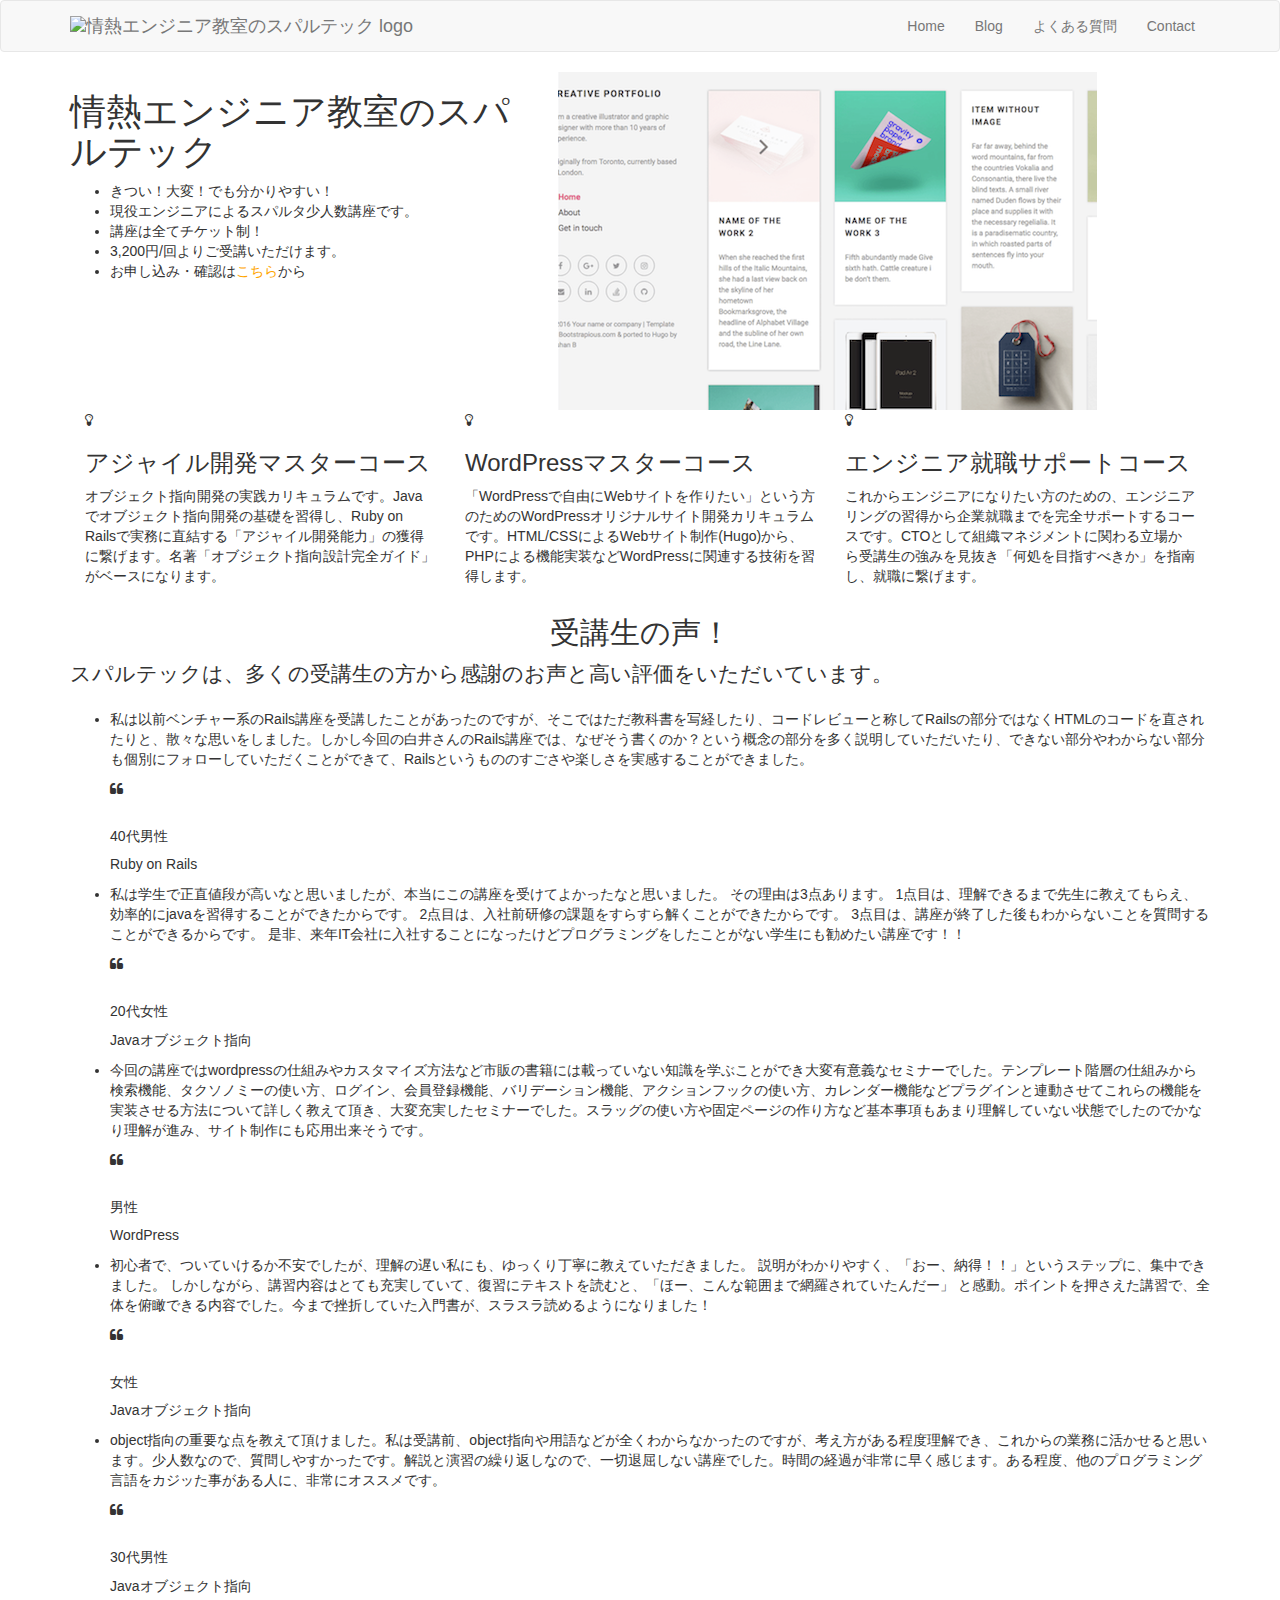
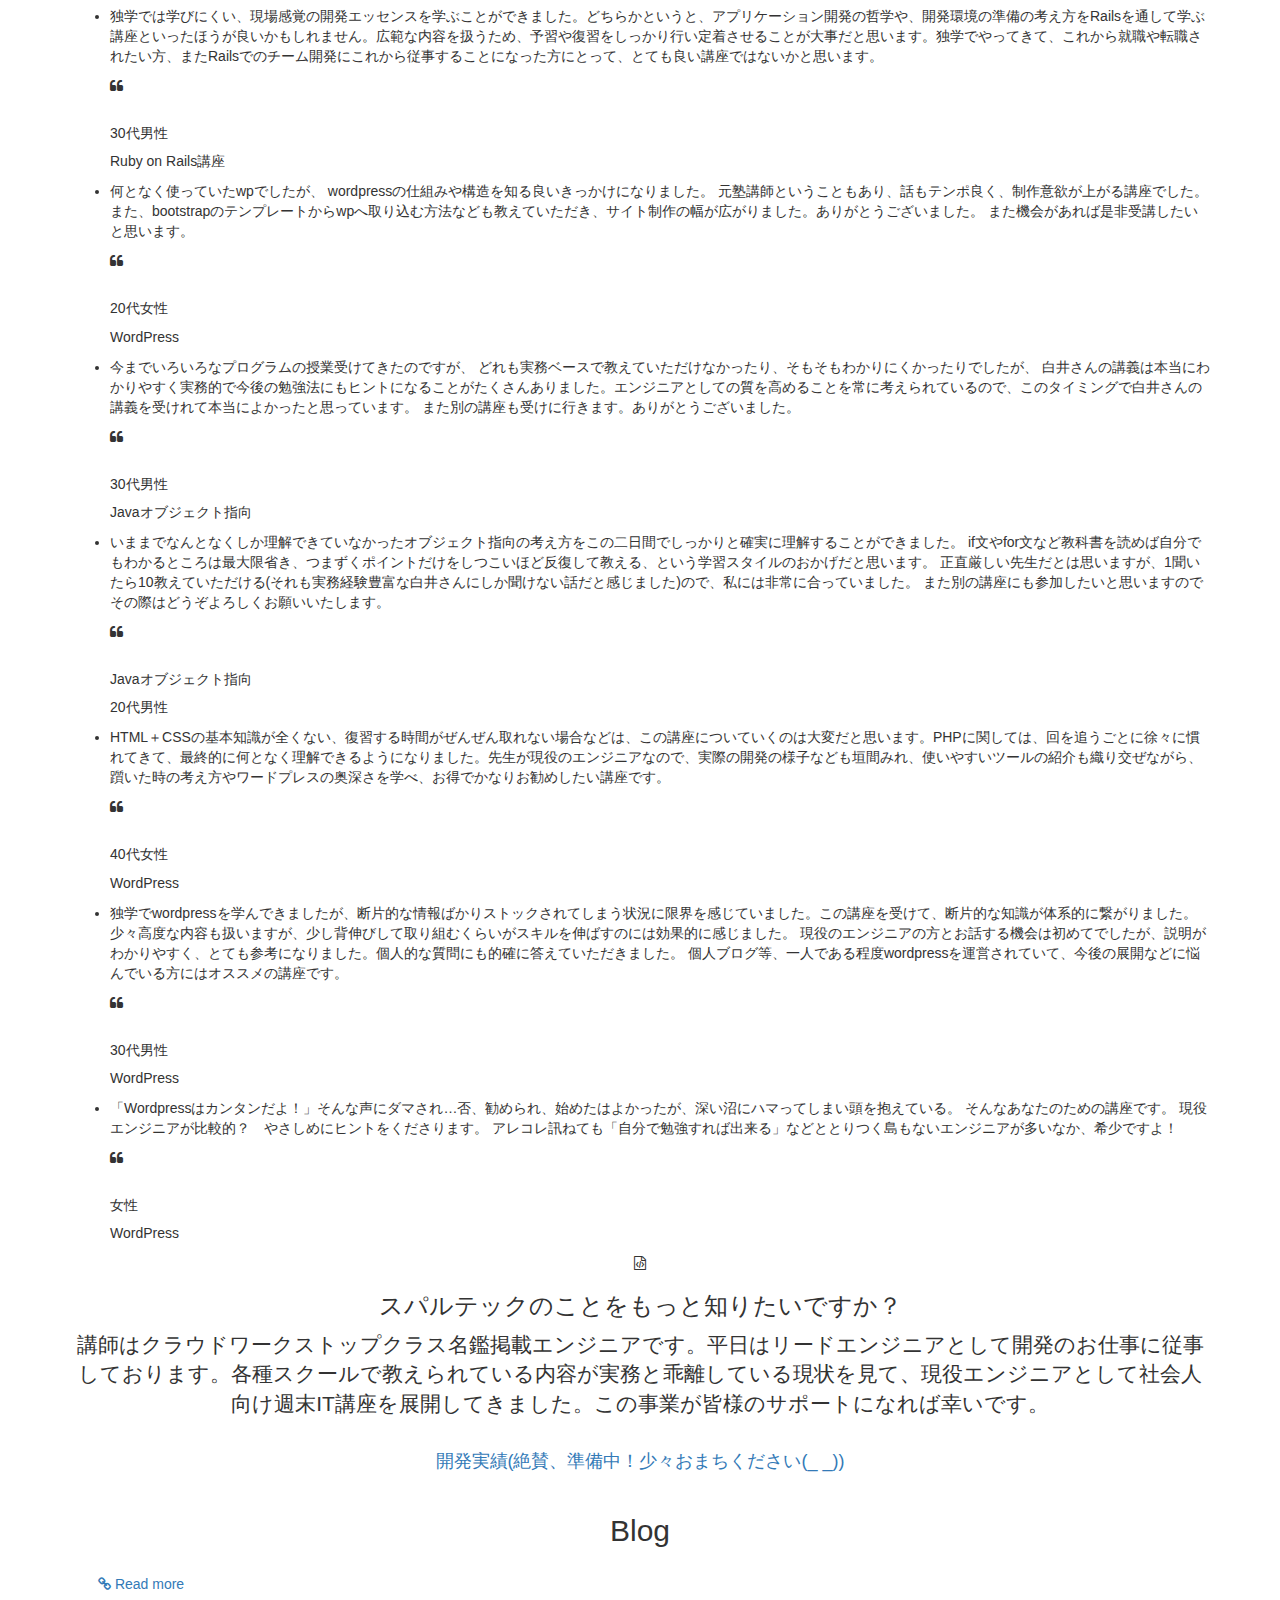
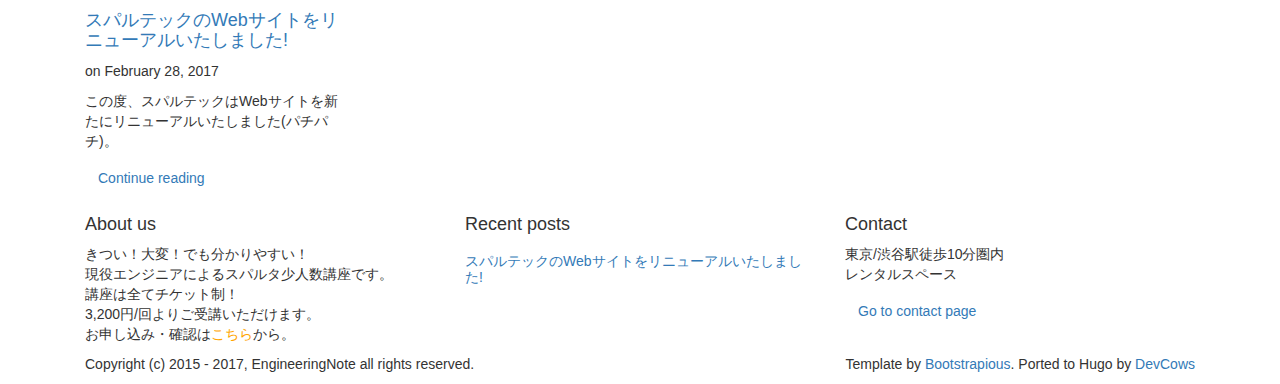
==== index.html @ 8363e4f6 "first commit" ====
<!DOCTYPE html>
<html lang="ja">

  <head>
  <meta charset="utf-8">
  <meta name="robots" content="all,follow">
  <meta name="googlebot" content="index,follow,snippet,archive">
  <meta name="viewport" content="width=device-width, initial-scale=1">

  <title>情熱エンジニア教室のスパルテック</title>

  <meta name="author" content="" />
  <meta name="keywords" content="">

  

  <meta name="generator" content="Hugo 0.18.1" />

  <link href='//fonts.googleapis.com/css?family=Roboto:400,100,100italic,300,300italic,500,700,800' rel='stylesheet' type='text/css'>

  
  <link rel="stylesheet" href="//maxcdn.bootstrapcdn.com/font-awesome/4.7.0/css/font-awesome.min.css">
  <link rel="stylesheet" href="//maxcdn.bootstrapcdn.com/bootstrap/3.3.7/css/bootstrap.min.css" integrity="sha384-BVYiiSIFeK1dGmJRAkycuHAHRg32OmUcww7on3RYdg4Va+PmSTsz/K68vbdEjh4u" crossorigin="anonymous">

  
  <link href="http://spa.e-note.link/css/animate.css" rel="stylesheet">

  
  
    <link href="http://spa.e-note.link/css/style.default.css" rel="stylesheet" id="theme-stylesheet">
  

    
<script>(function(w,d,s,l,i){w[l]=w[l]||[];w[l].push({'gtm.start':
new Date().getTime(),event:'gtm.js'});var f=d.getElementsByTagName(s)[0],
j=d.createElement(s),dl=l!='dataLayer'?'&l='+l:'';j.async=true;j.src=
'https://www.googletagmanager.com/gtm.js?id='+i+dl;f.parentNode.insertBefore(j,f);
})(window,document,'script','dataLayer','GTM-PWVDK2C');</script>


  
  <link href="http://spa.e-note.link/css/custom.css" rel="stylesheet">

  
    

  
  <link rel="shortcut icon" href="http://spa.e-note.link/img/favicon.ico" type="image/x-icon" />
  <link rel="apple-touch-icon" href="http://spa.e-note.link/img/apple-touch-icon.png" />
  

  <link href="http://spa.e-note.link/css/owl.carousel.css" rel="stylesheet">
  <link href="http://spa.e-note.link/css/owl.theme.css" rel="stylesheet">

  <link rel="alternate" href="http://spa.e-note.link/index.xml" type="application/rss+xml" title="情熱エンジニア教室のスパルテック">

  
  <meta property="og:title" content="情熱エンジニア教室のスパルテック" />
  <meta property="og:type" content="website" />
  <meta property="og:url" content="//" />
  <meta property="og:image" content="img/logo.png" />
</head>


  <body>
    
<noscript><iframe src="https://www.googletagmanager.com/ns.html?id=GTM-PWVDK2C"
height="0" width="0" style="display:none;visibility:hidden"></iframe></noscript>

    <div id="all">

        <header>

          <div class="navbar-affixed-top" data-spy="affix" data-offset-top="200">

    <div class="navbar navbar-default yamm" role="navigation" id="navbar">

        <div class="container">
            <div class="navbar-header">
                <a class="navbar-brand home" href="http://spa.e-note.link/">
                    <img src="http://spa.e-note.link/img/logo.png" alt="情熱エンジニア教室のスパルテック logo" class="hidden-xs hidden-sm">
                    <img src="http://spa.e-note.link/img/logo-small.png" alt="情熱エンジニア教室のスパルテック logo" class="visible-xs visible-sm">
                    <span class="sr-only">情熱エンジニア教室のスパルテック - go to homepage</span>
                </a>
                <div class="navbar-buttons">
                    <button type="button" class="navbar-toggle btn-template-main" data-toggle="collapse" data-target="#navigation">
                        <span class="sr-only">Toggle navigation</span>
                        <i class="fa fa-align-justify"></i>
                    </button>
                </div>
            </div>
            

            <div class="navbar-collapse collapse" id="navigation">
                <ul class="nav navbar-nav navbar-right">
                    
                    <li class="dropdown">
                        <a href="/">Home</a>
                    </li>
                    
                    <li class="dropdown">
                        <a href="/blog/">Blog</a>
                    </li>
                    
                    <li class="dropdown">
                        <a href="/faq/">よくある質問</a>
                    </li>
                    
                    <li class="dropdown">
                        <a href="/contact/">Contact</a>
                    </li>
                    
                </ul>
            </div>
            

            <div class="collapse clearfix" id="search">

                <form class="navbar-form" role="search">
                    <div class="input-group">
                        <input type="text" class="form-control" placeholder="Search">
                        <span class="input-group-btn">

                    <button type="submit" class="btn btn-template-main"><i class="fa fa-search"></i></button>

                </span>
                    </div>
                </form>

            </div>
            

        </div>
    </div>
    

</div>




        </header>

        


<section>
    <div class="home-carousel">
        <div class="dark-mask"></div>
        <div class="container">
            <div class="homepage owl-carousel">
                
                <div class="item">
                    <div class="row">
                        <div class="col-sm-5 right">
                            <h1>情熱エンジニア教室のスパルテック</h1>
                            <ul class="list-style-none">
  <li>きつい！大変！でも分かりやすい！</li>
  <li>現役エンジニアによるスパルタ少人数講座です。</li>
  <li>講座は全てチケット制！</li>
  <li>3,200円/回よりご受講いただけます。</li>
  <li>お申し込み・確認は<a href="https://www.street-academy.com/steachers/6994#profile-tabs" style="color:orange">こちら</a>から</li>
</ul>

                        </div>
                        <div class="col-sm-7">
                            <img class="img-responsive" src="img/main.png" alt="">
                        </div>
                    </div>
                </div>
                
            </div>
            
        </div>
    </div>
</section>





        


<section class="bar background-white">
    <div class="container">
        <div class="col-md-12">
            <div class="row">
                
                <div class="col-md-4">
                    <div class="box-simple">
                        <div class="icon">
                            <i class="fa fa-lightbulb-o"></i>
                        </div>
                        <h3>アジャイル開発マスターコース</h3>
                        <p>オブジェクト指向開発の実践カリキュラムです。Javaでオブジェクト指向開発の基礎を習得し、Ruby on Railsで実務に直結する「アジャイル開発能力」の獲得に繋げます。名著「オブジェクト指向設計完全ガイド」がベースになります。</p>
                    </div>
                </div>
                
                <div class="col-md-4">
                    <div class="box-simple">
                        <div class="icon">
                            <i class="fa fa-lightbulb-o"></i>
                        </div>
                        <h3>WordPressマスターコース</h3>
                        <p>「WordPressで自由にWebサイトを作りたい」という方のためのWordPressオリジナルサイト開発カリキュラムです。HTML/CSSによるWebサイト制作(Hugo)から、PHPによる機能実装などWordPressに関連する技術を習得します。</p>
                    </div>
                </div>
                
                <div class="col-md-4">
                    <div class="box-simple">
                        <div class="icon">
                            <i class="fa fa-lightbulb-o"></i>
                        </div>
                        <h3>エンジニア就職サポートコース</h3>
                        <p>これからエンジニアになりたい方のための、エンジニアリングの習得から企業就職までを完全サポートするコースです。CTOとして組織マネジメントに関わる立場から受講生の強みを見抜き「何処を目指すべきか」を指南し、就職に繋げます。</p>
                    </div>
                </div>
                
            </div>
        </div>
    </div>
</section>





        


<section class="bar background-pentagon no-mb">
    <div class="container">
        <div class="row">
            <div class="col-md-12">
                <div class="heading text-center">
                    <h2>受講生の声！</h2>
                </div>

                <p class="lead">
                  スパルテックは、多くの受講生の方から感謝のお声と高い評価をいただいています。
                </p>

                

                <ul class="owl-carousel testimonials same-height-row">
                    
                    <li class="item">
                        <div class="testimonial same-height-always">
                            <div class="text">
                                <p>私は以前ベンチャー系のRails講座を受講したことがあったのですが、そこではただ教科書を写経したり、コードレビューと称してRailsの部分ではなくHTMLのコードを直されたりと、散々な思いをしました。しかし今回の白井さんのRails講座では、なぜそう書くのか？という概念の部分を多く説明していただいたり、できない部分やわからない部分も個別にフォローしていただくことができて、Railsというもののすごさや楽しさを実感することができました。</p>
                            </div>
                            <div class="bottom">
                                <div class="icon"><i class="fa fa-quote-left"></i>
                                </div>
                                <div class="name-picture">
                                    <img class="" alt="" src="https://www.street-academy.com/assets/academy/user_default_icon/m1-2dd0a746506ab58091600df0531e0037ece46eb5f1502ebb4295da25e2907c2f.png">
                                    <h5>40代男性</h5>
                                    <p>Ruby on Rails</p>
                                </div>
                            </div>
                        </div>
                    </li>
                    
                    <li class="item">
                        <div class="testimonial same-height-always">
                            <div class="text">
                                <p>私は学生で正直値段が高いなと思いましたが、本当にこの講座を受けてよかったなと思いました。 その理由は3点あります。 1点目は、理解できるまで先生に教えてもらえ、効率的にjavaを習得することができたからです。 2点目は、入社前研修の課題をすらすら解くことができたからです。 3点目は、講座が終了した後もわからないことを質問することができるからです。 是非、来年IT会社に入社することになったけどプログラミングをしたことがない学生にも勧めたい講座です！！</p>
                            </div>
                            <div class="bottom">
                                <div class="icon"><i class="fa fa-quote-left"></i>
                                </div>
                                <div class="name-picture">
                                    <img class="" alt="" src="https://www.street-academy.com/assets/academy/user_default_icon/w2-32d74a7677de6fff4749322e01d5b4e7a73320ddb3b1c67f109245b38b3533aa.png">
                                    <h5>20代女性</h5>
                                    <p>Javaオブジェクト指向</p>
                                </div>
                            </div>
                        </div>
                    </li>
                    
                    <li class="item">
                        <div class="testimonial same-height-always">
                            <div class="text">
                                <p>今回の講座ではwordpressの仕組みやカスタマイズ方法など市販の書籍には載っていない知識を学ぶことができ大変有意義なセミナーでした。テンプレート階層の仕組みから検索機能、タクソノミーの使い方、ログイン、会員登録機能、バリデーション機能、アクションフックの使い方、カレンダー機能などプラグインと連動させてこれらの機能を実装させる方法について詳しく教えて頂き、大変充実したセミナーでした。スラッグの使い方や固定ページの作り方など基本事項もあまり理解していない状態でしたのでかなり理解が進み、サイト制作にも応用出来そうです。</p>
                            </div>
                            <div class="bottom">
                                <div class="icon"><i class="fa fa-quote-left"></i>
                                </div>
                                <div class="name-picture">
                                    <img class="" alt="" src="https://www.street-academy.com/assets/academy/user_default_icon/m1-2dd0a746506ab58091600df0531e0037ece46eb5f1502ebb4295da25e2907c2f.png">
                                    <h5>男性</h5>
                                    <p>WordPress</p>
                                </div>
                            </div>
                        </div>
                    </li>
                    
                    <li class="item">
                        <div class="testimonial same-height-always">
                            <div class="text">
                                <p>初心者で、ついていけるか不安でしたが、理解の遅い私にも、ゆっくり丁寧に教えていただきました。 説明がわかりやすく、「おー、納得！！」というステップに、集中できました。 しかしながら、講習内容はとても充実していて、復習にテキストを読むと、「ほー、こんな範囲まで網羅されていたんだー」 と感動。ポイントを押さえた講習で、全体を俯瞰できる内容でした。今まで挫折していた入門書が、スラスラ読めるようになりました！</p>
                            </div>
                            <div class="bottom">
                                <div class="icon"><i class="fa fa-quote-left"></i>
                                </div>
                                <div class="name-picture">
                                    <img class="" alt="" src="https://www.street-academy.com/assets/academy/user_default_icon/w1-c549799c746244e640586bb9eebc1808e9c9150592921e4470f8abc288449e30.png">
                                    <h5>女性</h5>
                                    <p>Javaオブジェクト指向</p>
                                </div>
                            </div>
                        </div>
                    </li>
                    
                    <li class="item">
                        <div class="testimonial same-height-always">
                            <div class="text">
                                <p>object指向の重要な点を教えて頂けました。私は受講前、object指向や用語などが全くわからなかったのですが、考え方がある程度理解でき、これからの業務に活かせると思います。少人数なので、質問しやすかったです。解説と演習の繰り返しなので、一切退屈しない講座でした。時間の経過が非常に早く感じます。ある程度、他のプログラミング言語をカジッた事がある人に、非常にオススメです。</p>
                            </div>
                            <div class="bottom">
                                <div class="icon"><i class="fa fa-quote-left"></i>
                                </div>
                                <div class="name-picture">
                                    <img class="" alt="" src="https://www.street-academy.com/assets/academy/user_default_icon/m1-2dd0a746506ab58091600df0531e0037ece46eb5f1502ebb4295da25e2907c2f.png">
                                    <h5>30代男性</h5>
                                    <p>Javaオブジェクト指向</p>
                                </div>
                            </div>
                        </div>
                    </li>
                    
                    <li class="item">
                        <div class="testimonial same-height-always">
                            <div class="text">
                                <p>独学では学びにくい、現場感覚の開発エッセンスを学ぶことができました。どちらかというと、アプリケーション開発の哲学や、開発環境の準備の考え方をRailsを通して学ぶ講座といったほうが良いかもしれません。広範な内容を扱うため、予習や復習をしっかり行い定着させることが大事だと思います。独学でやってきて、これから就職や転職されたい方、またRailsでのチーム開発にこれから従事することになった方にとって、とても良い講座ではないかと思います。</p>
                            </div>
                            <div class="bottom">
                                <div class="icon"><i class="fa fa-quote-left"></i>
                                </div>
                                <div class="name-picture">
                                    <img class="" alt="" src="https://www.street-academy.com/assets/academy/user_default_icon/m3-4fba0b2b84b9e239d07ef7fdcd17d4af1ca5dbf7fd1a4a295e1b2322b209ccb5.png">
                                    <h5>30代男性</h5>
                                    <p>Ruby on Rails講座</p>
                                </div>
                            </div>
                        </div>
                    </li>
                    
                    <li class="item">
                        <div class="testimonial same-height-always">
                            <div class="text">
                                <p>何となく使っていたwpでしたが、 wordpressの仕組みや構造を知る良いきっかけになりました。 元塾講師ということもあり、話もテンポ良く、制作意欲が上がる講座でした。 また、bootstrapのテンプレートからwpへ取り込む方法なども教えていただき、サイト制作の幅が広がりました。ありがとうございました。 また機会があれば是非受講したいと思います。</p>
                            </div>
                            <div class="bottom">
                                <div class="icon"><i class="fa fa-quote-left"></i>
                                </div>
                                <div class="name-picture">
                                    <img class="" alt="" src="https://www.street-academy.com/assets/academy/user_default_icon/w1-c549799c746244e640586bb9eebc1808e9c9150592921e4470f8abc288449e30.png">
                                    <h5>20代女性</h5>
                                    <p>WordPress</p>
                                </div>
                            </div>
                        </div>
                    </li>
                    
                    <li class="item">
                        <div class="testimonial same-height-always">
                            <div class="text">
                                <p>今までいろいろなプログラムの授業受けてきたのですが、 どれも実務ベースで教えていただけなかったり、そもそもわかりにくかったりでしたが、 白井さんの講義は本当にわかりやすく実務的で今後の勉強法にもヒントになることがたくさんありました。エンジニアとしての質を高めることを常に考えられているので、このタイミングで白井さんの講義を受けれて本当によかったと思っています。 また別の講座も受けに行きます。ありがとうございました。</p>
                            </div>
                            <div class="bottom">
                                <div class="icon"><i class="fa fa-quote-left"></i>
                                </div>
                                <div class="name-picture">
                                    <img class="" alt="" src="https://www.street-academy.com/assets/academy/user_default_icon/m3-4fba0b2b84b9e239d07ef7fdcd17d4af1ca5dbf7fd1a4a295e1b2322b209ccb5.png">
                                    <h5>30代男性</h5>
                                    <p>Javaオブジェクト指向</p>
                                </div>
                            </div>
                        </div>
                    </li>
                    
                    <li class="item">
                        <div class="testimonial same-height-always">
                            <div class="text">
                                <p>いままでなんとなくしか理解できていなかったオブジェクト指向の考え方をこの二日間でしっかりと確実に理解することができました。 if文やfor文など教科書を読めば自分でもわかるところは最大限省き、つまずくポイントだけをしつこいほど反復して教える、という学習スタイルのおかげだと思います。 正直厳しい先生だとは思いますが、1聞いたら10教えていただける(それも実務経験豊富な白井さんにしか聞けない話だと感じました)ので、私には非常に合っていました。 また別の講座にも参加したいと思いますのでその際はどうぞよろしくお願いいたします。</p>
                            </div>
                            <div class="bottom">
                                <div class="icon"><i class="fa fa-quote-left"></i>
                                </div>
                                <div class="name-picture">
                                    <img class="" alt="" src="https://www.street-academy.com/assets/academy/user_default_icon/m1-2dd0a746506ab58091600df0531e0037ece46eb5f1502ebb4295da25e2907c2f.png">
                                    <h5>Javaオブジェクト指向</h5>
                                    <p>20代男性</p>
                                </div>
                            </div>
                        </div>
                    </li>
                    
                    <li class="item">
                        <div class="testimonial same-height-always">
                            <div class="text">
                                <p>HTML＋CSSの基本知識が全くない、復習する時間がぜんぜん取れない場合などは、この講座についていくのは大変だと思います。PHPに関しては、回を追うごとに徐々に慣れてきて、最終的に何となく理解できるようになりました。先生が現役のエンジニアなので、実際の開発の様子なども垣間みれ、使いやすいツールの紹介も織り交ぜながら、躓いた時の考え方やワードプレスの奥深さを学べ、お得でかなりお勧めしたい講座です。</p>
                            </div>
                            <div class="bottom">
                                <div class="icon"><i class="fa fa-quote-left"></i>
                                </div>
                                <div class="name-picture">
                                    <img class="" alt="" src="https://www.street-academy.com/assets/academy/user_default_icon/w3-dcb82fd1e52ae74580ccefffb328bd399eba42d64c30c043f2eec0523d43704e.png">
                                    <h5>40代女性</h5>
                                    <p>WordPress</p>
                                </div>
                            </div>
                        </div>
                    </li>
                    
                    <li class="item">
                        <div class="testimonial same-height-always">
                            <div class="text">
                                <p>独学でwordpressを学んできましたが、断片的な情報ばかりストックされてしまう状況に限界を感じていました。この講座を受けて、断片的な知識が体系的に繋がりました。 少々高度な内容も扱いますが、少し背伸びして取り組むくらいがスキルを伸ばすのには効果的に感じました。 現役のエンジニアの方とお話する機会は初めてでしたが、説明がわかりやすく、とても参考になりました。個人的な質問にも的確に答えていただきました。 個人ブログ等、一人である程度wordpressを運営されていて、今後の展開などに悩んでいる方にはオススメの講座です。</p>
                            </div>
                            <div class="bottom">
                                <div class="icon"><i class="fa fa-quote-left"></i>
                                </div>
                                <div class="name-picture">
                                    <img class="" alt="" src="https://www.street-academy.com/assets/academy/user_default_icon/m3-4fba0b2b84b9e239d07ef7fdcd17d4af1ca5dbf7fd1a4a295e1b2322b209ccb5.png">
                                    <h5>30代男性</h5>
                                    <p>WordPress</p>
                                </div>
                            </div>
                        </div>
                    </li>
                    
                    <li class="item">
                        <div class="testimonial same-height-always">
                            <div class="text">
                                <p>「Wordpressはカンタンだよ！」そんな声にダマされ…否、勧められ、始めたはよかったが、深い沼にハマってしまい頭を抱えている。 そんなあなたのための講座です。 現役エンジニアが比較的？　やさしめにヒントをくださります。 アレコレ訊ねても「自分で勉強すれば出来る」などととりつく島もないエンジニアが多いなか、希少ですよ！</p>
                            </div>
                            <div class="bottom">
                                <div class="icon"><i class="fa fa-quote-left"></i>
                                </div>
                                <div class="name-picture">
                                    <img class="" alt="" src="https://www.street-academy.com/assets/academy/user_default_icon/w3-dcb82fd1e52ae74580ccefffb328bd399eba42d64c30c043f2eec0523d43704e.png">
                                    <h5>女性</h5>
                                    <p>WordPress</p>
                                </div>
                            </div>
                        </div>
                    </li>
                    
                </ul>
                

                
            </div>

        </div>
    </div>
</section>






        

<section class="bar background-image-fixed-2 no-mb color-white text-center">
    <div class="dark-mask"></div>
    <div class="container">
        <div class="row">
            <div class="col-md-12">
                <div class="icon icon-lg"><i class="fa fa-file-code-o"></i>
                </div>
                <h3 class="text-uppercase">スパルテックのことをもっと知りたいですか？</h3>
                <p class="lead">講師はクラウドワークストップクラス名鑑掲載エンジニアです。平日はリードエンジニアとして開発のお仕事に従事しております。各種スクールで教えられている内容が実務と乖離している現状を見て、現役エンジニアとして社会人向け週末IT講座を展開してきました。この事業が皆様のサポートになれば幸いです。</p>
                <p class="text-center">
                    <a href="#" class="btn btn-template-transparent-black btn-lg">開発実績(絶賛、準備中！少々おまちください(_ _))</a>
                </p>
            </div>

        </div>
    </div>
</section>




        

<section class="bar background-white no-mb">
    <div class="container">

        <div class="col-md-12">
            <div class="heading text-center">
                <h2>Blog</h2>
            </div>

            <p class="lead">
              
            </p>

            

            <div class="row">

                
                
                <div class="col-md-3 col-sm-6">
                    <div class="box-image-text blog">
                        <div class="top">
                            <div class="image" style="overflow:hidden">
                                
                                <img src="http://spa.e-note.link/img/blog/blog1.png" class="img-responsive" alt="" >
                                
                            </div>
                            <div class="bg"></div>
                            <div class="text">
                                <p class="buttons">
                                    <a href="http://spa.e-note.link/blog/2017/02/28/good-to-great/" class="btn btn-template-transparent-primary"><i class="fa fa-link"></i> Read more</a>
                                </p>
                            </div>
                        </div>

                        <div class="content">
                            <h4><a href="http://spa.e-note.link/blog/2017/02/28/good-to-great/">スパルテックのWebサイトをリニューアルいたしました!</a></h4>
                            <p class="author-category">
                            
                            on February 28, 2017
                            </p>
                            <p class="intro"><p>この度、スパルテックはWebサイトを新たにリニューアルいたしました(パチパチ)。</p>

<p></p></p>
                            <p class="read-more">
                              <a href="http://spa.e-note.link/blog/2017/02/28/good-to-great/" class="btn btn-template-main">Continue reading</a>
                            </p>
                        </div>
                    </div>
                    

                </div>
                

            </div>
            

            

        </div>
    </div>
    
</section>





        



        <footer id="footer">
    <div class="container">

        
        <div class="col-md-4 col-sm-6">
            <h4>About us</h4>

            <p>きつい！大変！でも分かりやすい！<br>現役エンジニアによるスパルタ少人数講座です。<br>講座は全てチケット制！<br>3,200円/回よりご受講いただけます。<br>お申し込み・確認は<a href="https://www.street-academy.com/steachers/6994#profile-tabs" style="color:orange">こちら</a>から。

            <hr class="hidden-md hidden-lg hidden-sm">

        </div>
        
        

        <div class="col-md-4 col-sm-6">

              
            <h4>Recent posts</h4>

            <div class="blog-entries">
                
                <div class="item same-height-row clearfix">
                    <div class="image same-height-always">
                        <a href="http://spa.e-note.link/blog/2017/02/28/good-to-great/">
                          
                            <img src="http://spa.e-note.link/img/blog/blog1.png" class="img-responsive" alt="">
                          
                        </a>
                    </div>
                    <div class="name same-height-always">
                        <h5><a href="http://spa.e-note.link/blog/2017/02/28/good-to-great/">スパルテックのWebサイトをリニューアルいたしました!</a></h5>
                    </div>
                </div>
                
            </div>

            <hr class="hidden-md hidden-lg">
             

        </div>
        

        
        <div class="col-md-4 col-sm-6">

            <h4>Contact</h4>

            <p>
    東京/渋谷駅徒歩10分圏内<br>レンタルスペース
      </p>
      

            <a href="/contact" class="btn btn-small btn-template-main">Go to contact page</a>

            <hr class="hidden-md hidden-lg hidden-sm">

        </div>
        
        

    </div>
    
</footer>







<div id="copyright">
    <div class="container">
        <div class="col-md-12">
            
            <p class="pull-left">Copyright (c) 2015 - 2017, EngineeringNote all rights reserved.</p>
            
            <p class="pull-right">
              Template by <a href="http://bootstrapious.com/free-templates">Bootstrapious</a>.
              

              Ported to Hugo by <a href="https://github.com/devcows/hugo-universal-theme">DevCows</a>
            </p>
        </div>
    </div>
</div>





    </div>
    

    
<script src="//code.jquery.com/jquery-3.1.1.min.js" integrity="sha256-hVVnYaiADRTO2PzUGmuLJr8BLUSjGIZsDYGmIJLv2b8=" crossorigin="anonymous"></script>
<script src="//maxcdn.bootstrapcdn.com/bootstrap/3.3.7/js/bootstrap.min.js" integrity="sha384-Tc5IQib027qvyjSMfHjOMaLkfuWVxZxUPnCJA7l2mCWNIpG9mGCD8wGNIcPD7Txa" crossorigin="anonymous"></script>

<script src="//cdnjs.cloudflare.com/ajax/libs/jquery-cookie/1.4.1/jquery.cookie.min.js"></script>
<script src="//cdnjs.cloudflare.com/ajax/libs/waypoints/4.0.1/jquery.waypoints.min.js"></script>
<script src="//cdnjs.cloudflare.com/ajax/libs/Counter-Up/1.0/jquery.counterup.min.js"></script>
<script src="//cdnjs.cloudflare.com/ajax/libs/jquery-parallax/1.1.3/jquery-parallax.js"></script>

<script src="//maps.googleapis.com/maps/api/js?v=3.exp"></script>

<script src="http://spa.e-note.link/js/hpneo.gmaps.js"></script>
<script src="http://spa.e-note.link/js/gmaps.init.js"></script>
<script src="http://spa.e-note.link/js/front.js"></script>


<script src="http://spa.e-note.link/js/owl.carousel.min.js"></script>


  </body>
</html>
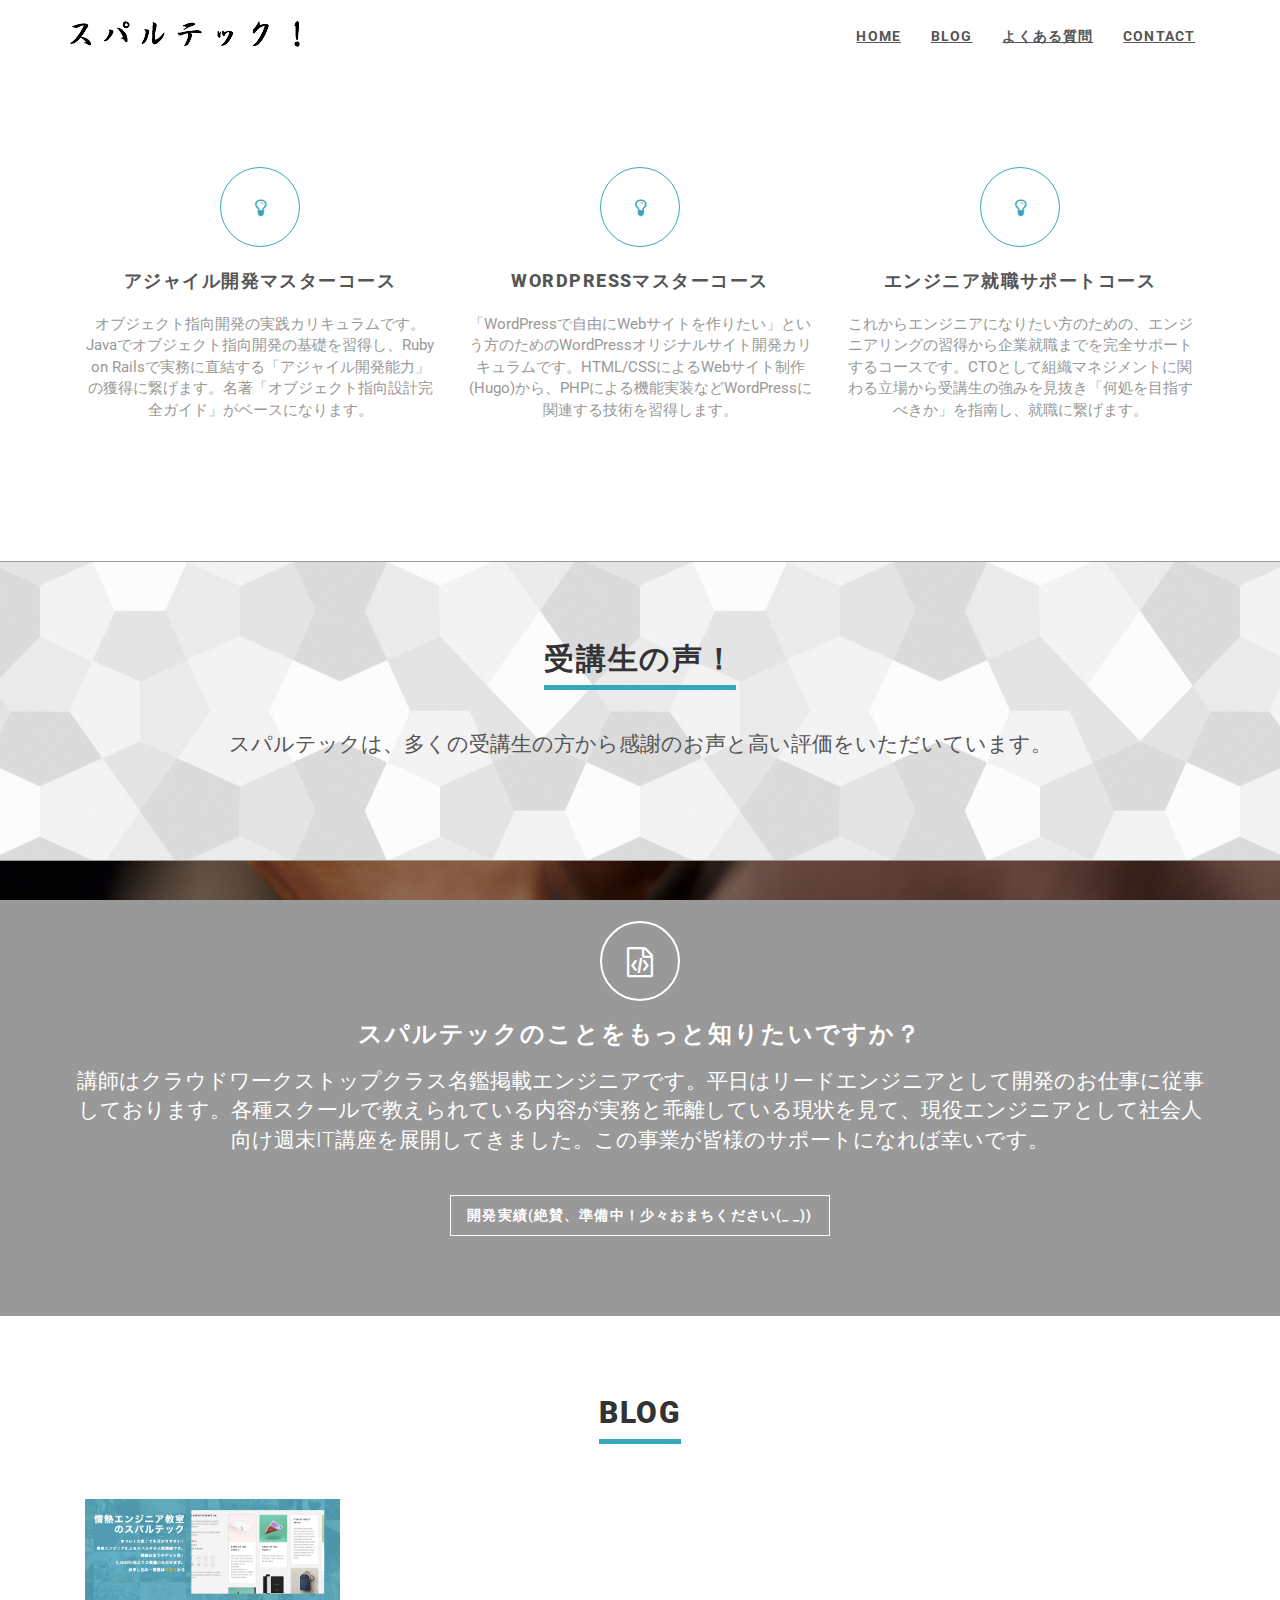
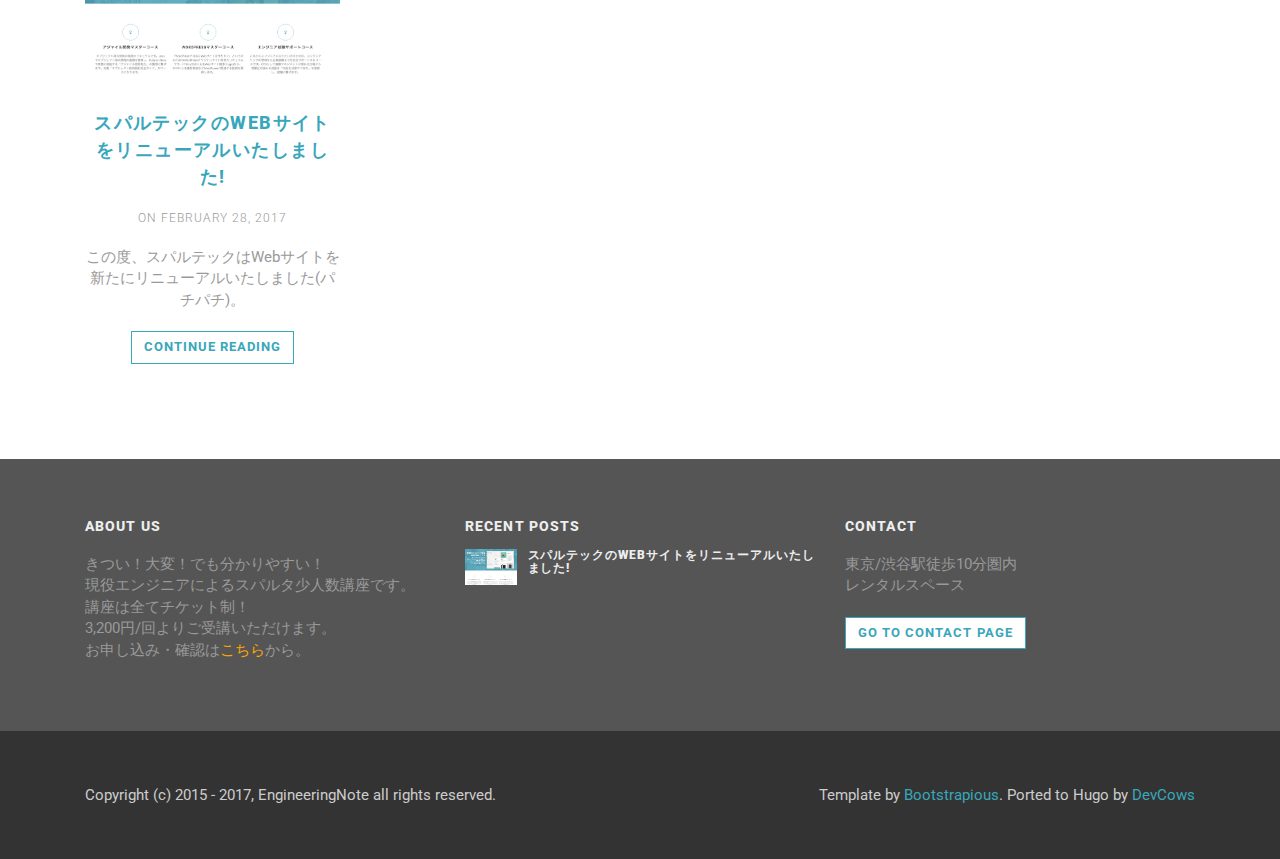
==== commit eb3d7cc9: "base urlの変更" ====
--- a/index.html
+++ b/index.html
@@ -23,11 +23,11 @@
   <link rel="stylesheet" href="//maxcdn.bootstrapcdn.com/bootstrap/3.3.7/css/bootstrap.min.css" integrity="sha384-BVYiiSIFeK1dGmJRAkycuHAHRg32OmUcww7on3RYdg4Va+PmSTsz/K68vbdEjh4u" crossorigin="anonymous">
 
   
-  <link href="http://spa.e-note.link/css/animate.css" rel="stylesheet">
-
-  
-  
-    <link href="http://spa.e-note.link/css/style.default.css" rel="stylesheet" id="theme-stylesheet">
+  <link href="https://bitai.github.io/css/animate.css" rel="stylesheet">
+
+  
+  
+    <link href="https://bitai.github.io/css/style.default.css" rel="stylesheet" id="theme-stylesheet">
   
 
     
@@ -39,20 +39,20 @@
 
 
   
-  <link href="http://spa.e-note.link/css/custom.css" rel="stylesheet">
-
-  
-    
-
-  
-  <link rel="shortcut icon" href="http://spa.e-note.link/img/favicon.ico" type="image/x-icon" />
-  <link rel="apple-touch-icon" href="http://spa.e-note.link/img/apple-touch-icon.png" />
-  
-
-  <link href="http://spa.e-note.link/css/owl.carousel.css" rel="stylesheet">
-  <link href="http://spa.e-note.link/css/owl.theme.css" rel="stylesheet">
-
-  <link rel="alternate" href="http://spa.e-note.link/index.xml" type="application/rss+xml" title="情熱エンジニア教室のスパルテック">
+  <link href="https://bitai.github.io/css/custom.css" rel="stylesheet">
+
+  
+    
+
+  
+  <link rel="shortcut icon" href="https://bitai.github.io/img/favicon.ico" type="image/x-icon" />
+  <link rel="apple-touch-icon" href="https://bitai.github.io/img/apple-touch-icon.png" />
+  
+
+  <link href="https://bitai.github.io/css/owl.carousel.css" rel="stylesheet">
+  <link href="https://bitai.github.io/css/owl.theme.css" rel="stylesheet">
+
+  <link rel="alternate" href="https://bitai.github.io/index.xml" type="application/rss+xml" title="情熱エンジニア教室のスパルテック">
 
   
   <meta property="og:title" content="情熱エンジニア教室のスパルテック" />
@@ -77,9 +77,9 @@
 
         <div class="container">
             <div class="navbar-header">
-                <a class="navbar-brand home" href="http://spa.e-note.link/">
-                    <img src="http://spa.e-note.link/img/logo.png" alt="情熱エンジニア教室のスパルテック logo" class="hidden-xs hidden-sm">
-                    <img src="http://spa.e-note.link/img/logo-small.png" alt="情熱エンジニア教室のスパルテック logo" class="visible-xs visible-sm">
+                <a class="navbar-brand home" href="https://bitai.github.io/">
+                    <img src="https://bitai.github.io/img/logo.png" alt="情熱エンジニア教室のスパルテック logo" class="hidden-xs hidden-sm">
+                    <img src="https://bitai.github.io/img/logo-small.png" alt="情熱エンジニア教室のスパルテック logo" class="visible-xs visible-sm">
                     <span class="sr-only">情熱エンジニア教室のスパルテック - go to homepage</span>
                 </a>
                 <div class="navbar-buttons">
@@ -512,19 +512,19 @@
                         <div class="top">
                             <div class="image" style="overflow:hidden">
                                 
-                                <img src="http://spa.e-note.link/img/blog/blog1.png" class="img-responsive" alt="" >
+                                <img src="https://bitai.github.io/img/blog/blog1.png" class="img-responsive" alt="" >
                                 
                             </div>
                             <div class="bg"></div>
                             <div class="text">
                                 <p class="buttons">
-                                    <a href="http://spa.e-note.link/blog/2017/02/28/good-to-great/" class="btn btn-template-transparent-primary"><i class="fa fa-link"></i> Read more</a>
+                                    <a href="https://bitai.github.io/blog/2017/02/28/good-to-great/" class="btn btn-template-transparent-primary"><i class="fa fa-link"></i> Read more</a>
                                 </p>
                             </div>
                         </div>
 
                         <div class="content">
-                            <h4><a href="http://spa.e-note.link/blog/2017/02/28/good-to-great/">スパルテックのWebサイトをリニューアルいたしました!</a></h4>
+                            <h4><a href="https://bitai.github.io/blog/2017/02/28/good-to-great/">スパルテックのWebサイトをリニューアルいたしました!</a></h4>
                             <p class="author-category">
                             
                             on February 28, 2017
@@ -533,7 +533,7 @@
 
 <p></p></p>
                             <p class="read-more">
-                              <a href="http://spa.e-note.link/blog/2017/02/28/good-to-great/" class="btn btn-template-main">Continue reading</a>
+                              <a href="https://bitai.github.io/blog/2017/02/28/good-to-great/" class="btn btn-template-main">Continue reading</a>
                             </p>
                         </div>
                     </div>
@@ -584,14 +584,14 @@
                 
                 <div class="item same-height-row clearfix">
                     <div class="image same-height-always">
-                        <a href="http://spa.e-note.link/blog/2017/02/28/good-to-great/">
+                        <a href="https://bitai.github.io/blog/2017/02/28/good-to-great/">
                           
-                            <img src="http://spa.e-note.link/img/blog/blog1.png" class="img-responsive" alt="">
+                            <img src="https://bitai.github.io/img/blog/blog1.png" class="img-responsive" alt="">
                           
                         </a>
                     </div>
                     <div class="name same-height-always">
-                        <h5><a href="http://spa.e-note.link/blog/2017/02/28/good-to-great/">スパルテックのWebサイトをリニューアルいたしました!</a></h5>
+                        <h5><a href="https://bitai.github.io/blog/2017/02/28/good-to-great/">スパルテックのWebサイトをリニューアルいたしました!</a></h5>
                     </div>
                 </div>
                 
@@ -665,12 +665,12 @@
 
 <script src="//maps.googleapis.com/maps/api/js?v=3.exp"></script>
 
-<script src="http://spa.e-note.link/js/hpneo.gmaps.js"></script>
-<script src="http://spa.e-note.link/js/gmaps.init.js"></script>
-<script src="http://spa.e-note.link/js/front.js"></script>
-
-
-<script src="http://spa.e-note.link/js/owl.carousel.min.js"></script>
+<script src="https://bitai.github.io/js/hpneo.gmaps.js"></script>
+<script src="https://bitai.github.io/js/gmaps.init.js"></script>
+<script src="https://bitai.github.io/js/front.js"></script>
+
+
+<script src="https://bitai.github.io/js/owl.carousel.min.js"></script>
 
 
   </body>
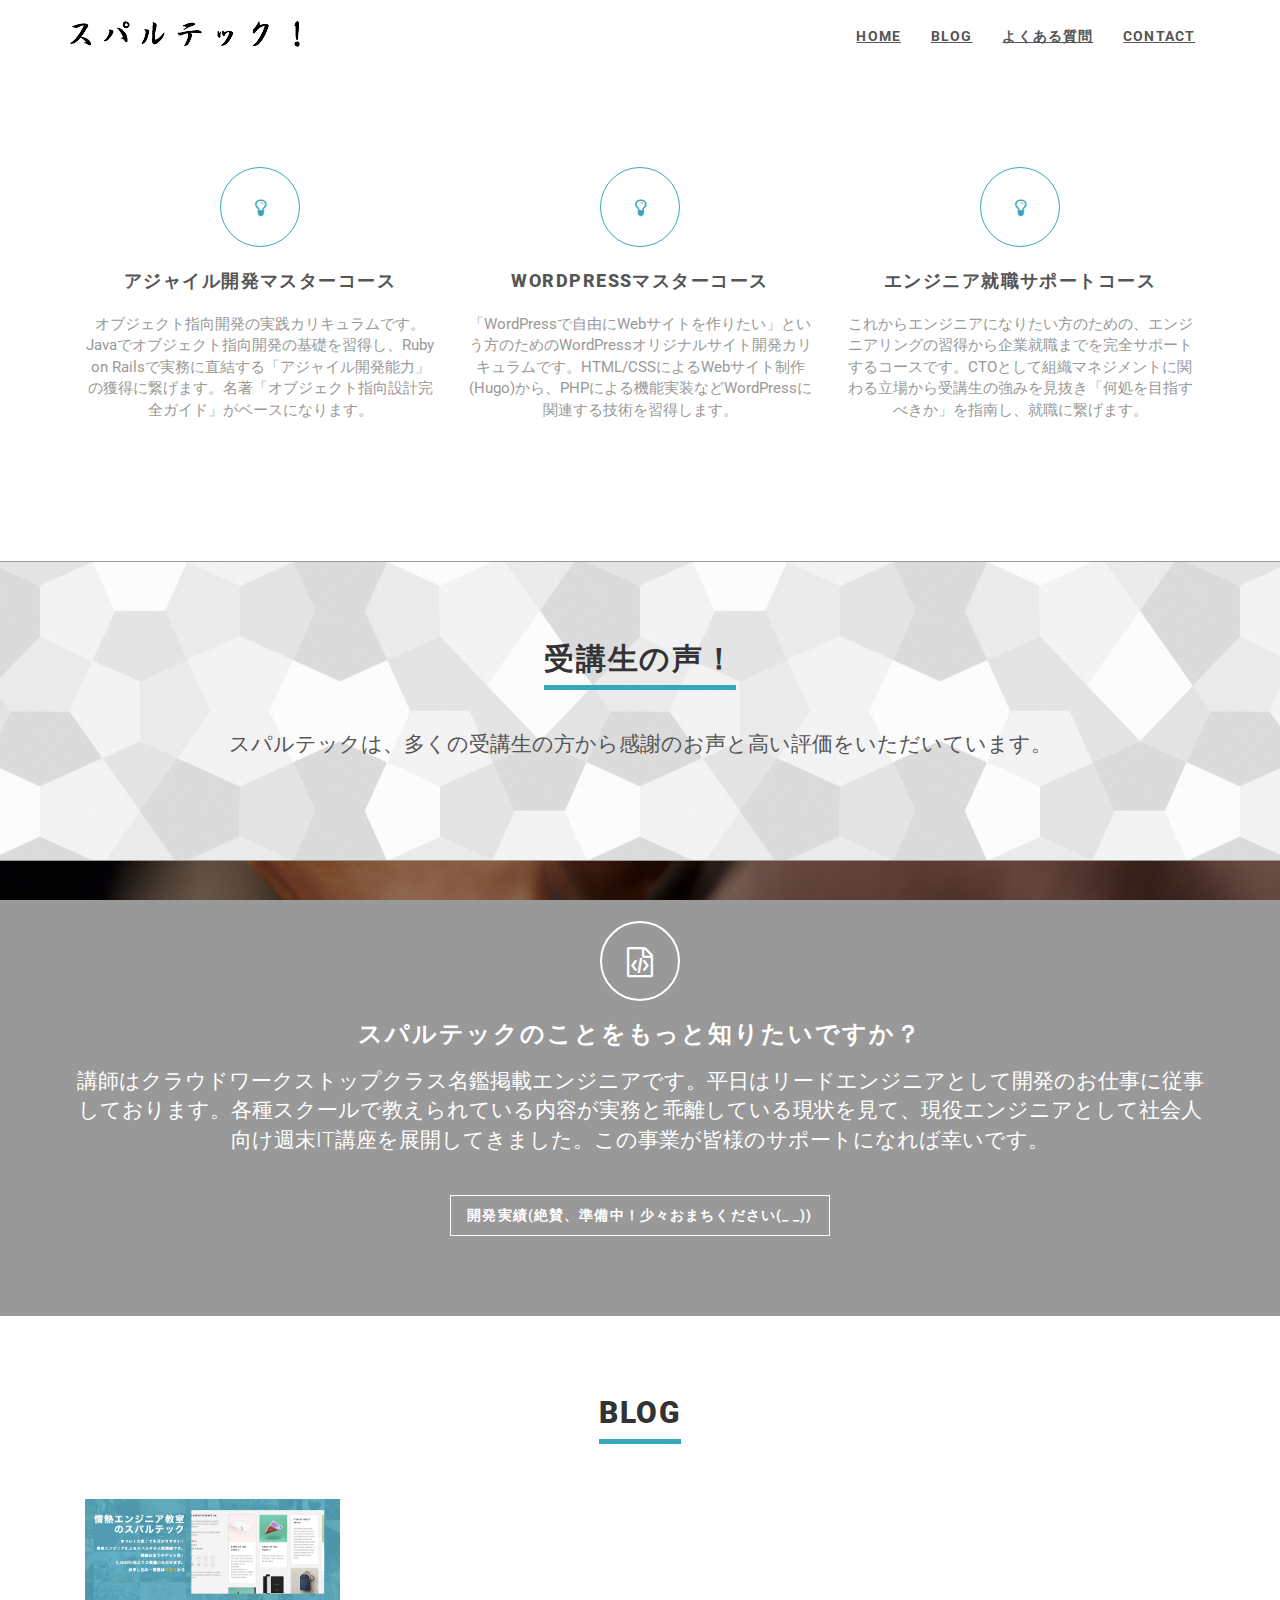
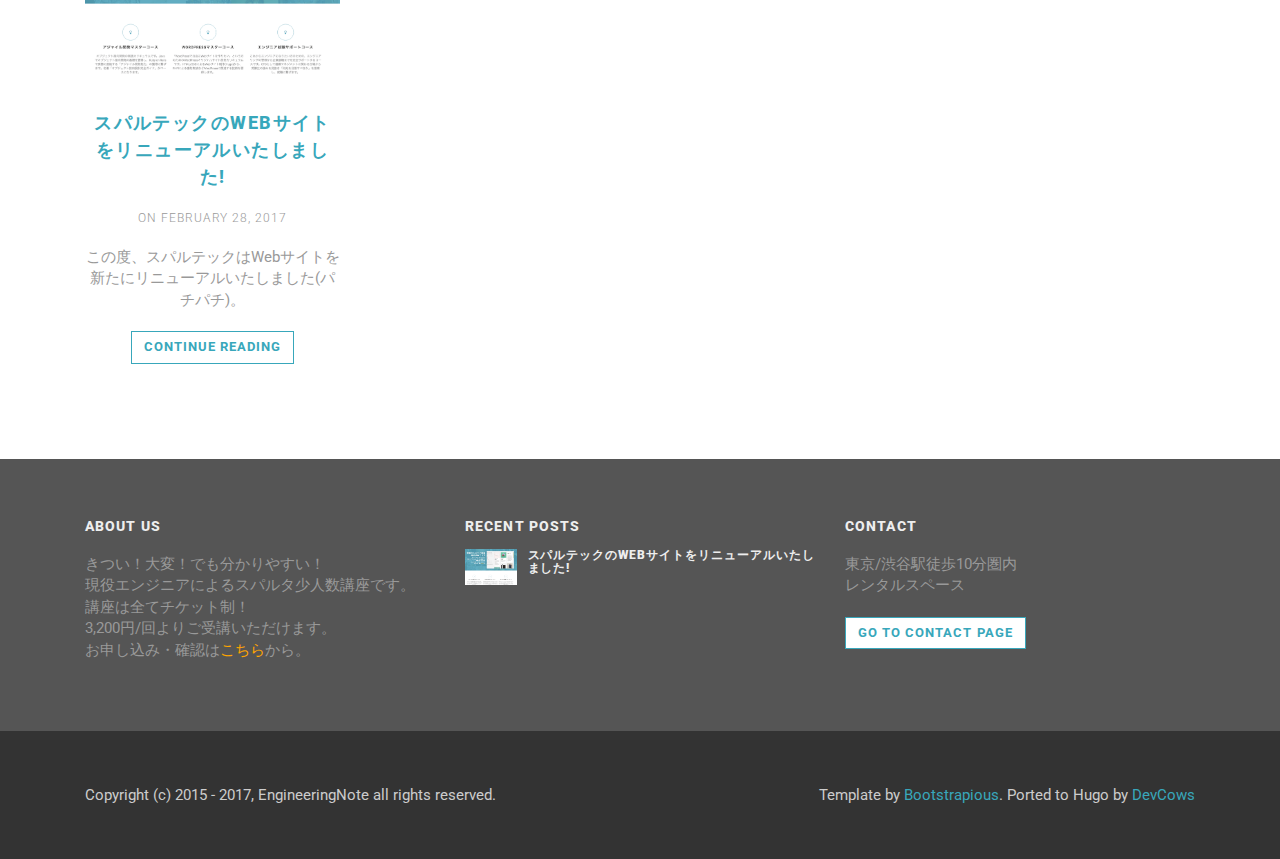
==== commit 22fa9418: "base url 間違えた" ====
--- a/index.html
+++ b/index.html
@@ -23,11 +23,11 @@
   <link rel="stylesheet" href="//maxcdn.bootstrapcdn.com/bootstrap/3.3.7/css/bootstrap.min.css" integrity="sha384-BVYiiSIFeK1dGmJRAkycuHAHRg32OmUcww7on3RYdg4Va+PmSTsz/K68vbdEjh4u" crossorigin="anonymous">
 
   
-  <link href="https://bitai.github.io/css/animate.css" rel="stylesheet">
-
-  
-  
-    <link href="https://bitai.github.io/css/style.default.css" rel="stylesheet" id="theme-stylesheet">
+  <link href="https://bitai.github.io/spartech/css/animate.css" rel="stylesheet">
+
+  
+  
+    <link href="https://bitai.github.io/spartech/css/style.default.css" rel="stylesheet" id="theme-stylesheet">
   
 
     
@@ -39,25 +39,25 @@
 
 
   
-  <link href="https://bitai.github.io/css/custom.css" rel="stylesheet">
-
-  
-    
-
-  
-  <link rel="shortcut icon" href="https://bitai.github.io/img/favicon.ico" type="image/x-icon" />
-  <link rel="apple-touch-icon" href="https://bitai.github.io/img/apple-touch-icon.png" />
-  
-
-  <link href="https://bitai.github.io/css/owl.carousel.css" rel="stylesheet">
-  <link href="https://bitai.github.io/css/owl.theme.css" rel="stylesheet">
+  <link href="https://bitai.github.io/spartech/css/custom.css" rel="stylesheet">
+
+  
+    
+
+  
+  <link rel="shortcut icon" href="https://bitai.github.io/spartech/img/favicon.ico" type="image/x-icon" />
+  <link rel="apple-touch-icon" href="https://bitai.github.io/spartech/img/apple-touch-icon.png" />
+  
+
+  <link href="https://bitai.github.io/spartech/css/owl.carousel.css" rel="stylesheet">
+  <link href="https://bitai.github.io/spartech/css/owl.theme.css" rel="stylesheet">
 
   <link rel="alternate" href="https://bitai.github.io/index.xml" type="application/rss+xml" title="情熱エンジニア教室のスパルテック">
 
   
   <meta property="og:title" content="情熱エンジニア教室のスパルテック" />
   <meta property="og:type" content="website" />
-  <meta property="og:url" content="//" />
+  <meta property="og:url" content="/spartech//" />
   <meta property="og:image" content="img/logo.png" />
 </head>
 
@@ -77,9 +77,9 @@
 
         <div class="container">
             <div class="navbar-header">
-                <a class="navbar-brand home" href="https://bitai.github.io/">
-                    <img src="https://bitai.github.io/img/logo.png" alt="情熱エンジニア教室のスパルテック logo" class="hidden-xs hidden-sm">
-                    <img src="https://bitai.github.io/img/logo-small.png" alt="情熱エンジニア教室のスパルテック logo" class="visible-xs visible-sm">
+                <a class="navbar-brand home" href="https://bitai.github.io/spartech/">
+                    <img src="https://bitai.github.io/spartech/img/logo.png" alt="情熱エンジニア教室のスパルテック logo" class="hidden-xs hidden-sm">
+                    <img src="https://bitai.github.io/spartech/img/logo-small.png" alt="情熱エンジニア教室のスパルテック logo" class="visible-xs visible-sm">
                     <span class="sr-only">情熱エンジニア教室のスパルテック - go to homepage</span>
                 </a>
                 <div class="navbar-buttons">
@@ -512,19 +512,19 @@
                         <div class="top">
                             <div class="image" style="overflow:hidden">
                                 
-                                <img src="https://bitai.github.io/img/blog/blog1.png" class="img-responsive" alt="" >
+                                <img src="https://bitai.github.io/spartech/img/blog/blog1.png" class="img-responsive" alt="" >
                                 
                             </div>
                             <div class="bg"></div>
                             <div class="text">
                                 <p class="buttons">
-                                    <a href="https://bitai.github.io/blog/2017/02/28/good-to-great/" class="btn btn-template-transparent-primary"><i class="fa fa-link"></i> Read more</a>
+                                    <a href="https://bitai.github.io/spartech/blog/2017/02/28/good-to-great/" class="btn btn-template-transparent-primary"><i class="fa fa-link"></i> Read more</a>
                                 </p>
                             </div>
                         </div>
 
                         <div class="content">
-                            <h4><a href="https://bitai.github.io/blog/2017/02/28/good-to-great/">スパルテックのWebサイトをリニューアルいたしました!</a></h4>
+                            <h4><a href="https://bitai.github.io/spartech/blog/2017/02/28/good-to-great/">スパルテックのWebサイトをリニューアルいたしました!</a></h4>
                             <p class="author-category">
                             
                             on February 28, 2017
@@ -533,7 +533,7 @@
 
 <p></p></p>
                             <p class="read-more">
-                              <a href="https://bitai.github.io/blog/2017/02/28/good-to-great/" class="btn btn-template-main">Continue reading</a>
+                              <a href="https://bitai.github.io/spartech/blog/2017/02/28/good-to-great/" class="btn btn-template-main">Continue reading</a>
                             </p>
                         </div>
                     </div>
@@ -584,14 +584,14 @@
                 
                 <div class="item same-height-row clearfix">
                     <div class="image same-height-always">
-                        <a href="https://bitai.github.io/blog/2017/02/28/good-to-great/">
+                        <a href="https://bitai.github.io/spartech/blog/2017/02/28/good-to-great/">
                           
-                            <img src="https://bitai.github.io/img/blog/blog1.png" class="img-responsive" alt="">
+                            <img src="https://bitai.github.io/spartech/img/blog/blog1.png" class="img-responsive" alt="">
                           
                         </a>
                     </div>
                     <div class="name same-height-always">
-                        <h5><a href="https://bitai.github.io/blog/2017/02/28/good-to-great/">スパルテックのWebサイトをリニューアルいたしました!</a></h5>
+                        <h5><a href="https://bitai.github.io/spartech/blog/2017/02/28/good-to-great/">スパルテックのWebサイトをリニューアルいたしました!</a></h5>
                     </div>
                 </div>
                 
@@ -665,12 +665,12 @@
 
 <script src="//maps.googleapis.com/maps/api/js?v=3.exp"></script>
 
-<script src="https://bitai.github.io/js/hpneo.gmaps.js"></script>
-<script src="https://bitai.github.io/js/gmaps.init.js"></script>
-<script src="https://bitai.github.io/js/front.js"></script>
-
-
-<script src="https://bitai.github.io/js/owl.carousel.min.js"></script>
+<script src="https://bitai.github.io/spartech/js/hpneo.gmaps.js"></script>
+<script src="https://bitai.github.io/spartech/js/gmaps.init.js"></script>
+<script src="https://bitai.github.io/spartech/js/front.js"></script>
+
+
+<script src="https://bitai.github.io/spartech/js/owl.carousel.min.js"></script>
 
 
   </body>
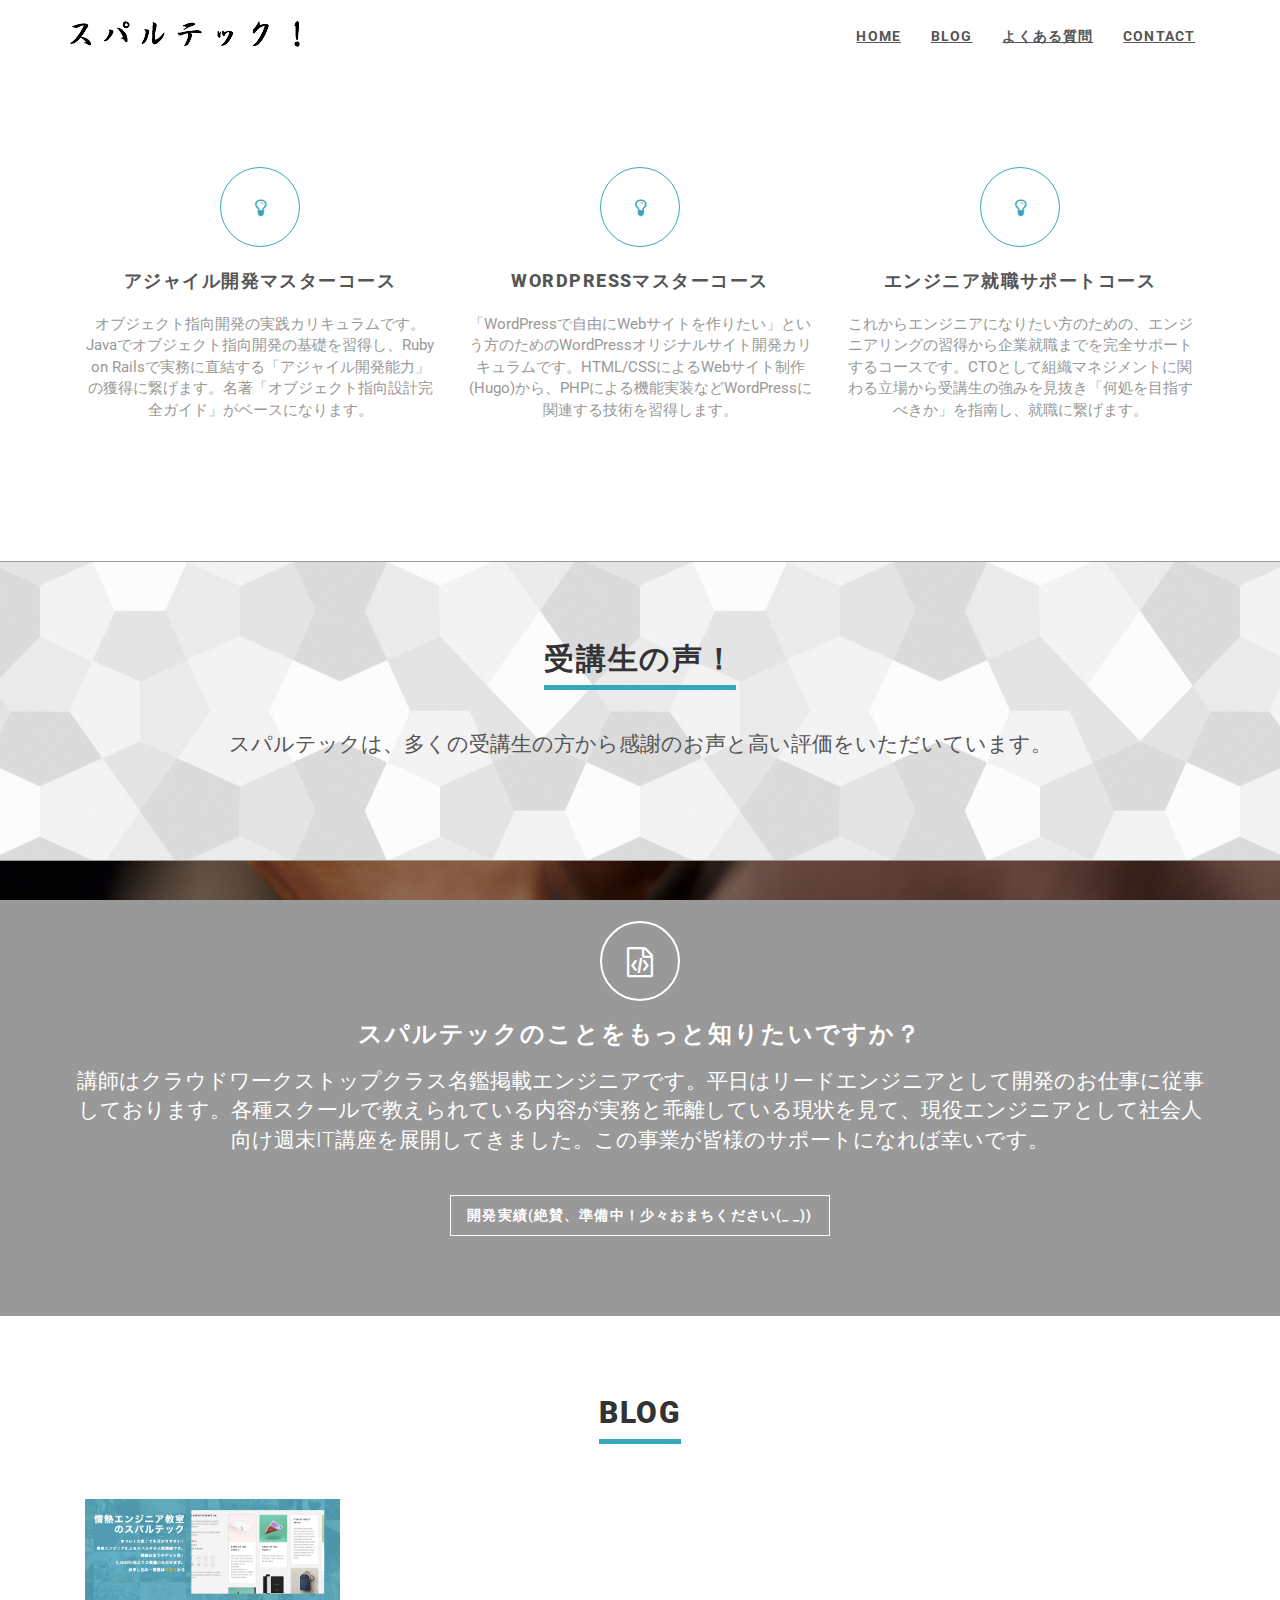
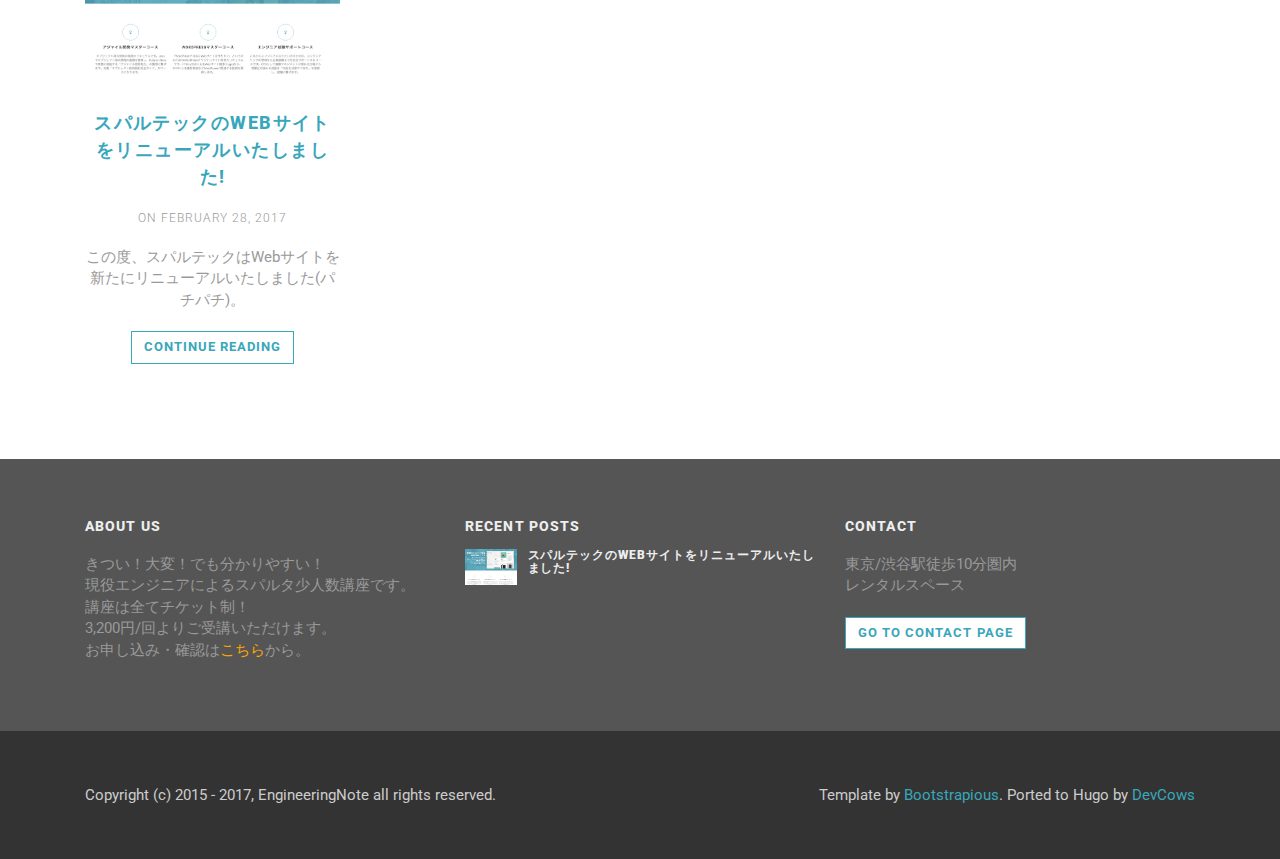
==== commit effee574: "ビックリマークを付ける" ====
--- a/index.html
+++ b/index.html
@@ -153,7 +153,7 @@
                 <div class="item">
                     <div class="row">
                         <div class="col-sm-5 right">
-                            <h1>情熱エンジニア教室のスパルテック</h1>
+                            <h1>情熱エンジニア教室のスパルテック！</h1>
                             <ul class="list-style-none">
   <li>きつい！大変！でも分かりやすい！</li>
   <li>現役エンジニアによるスパルタ少人数講座です。</li>
